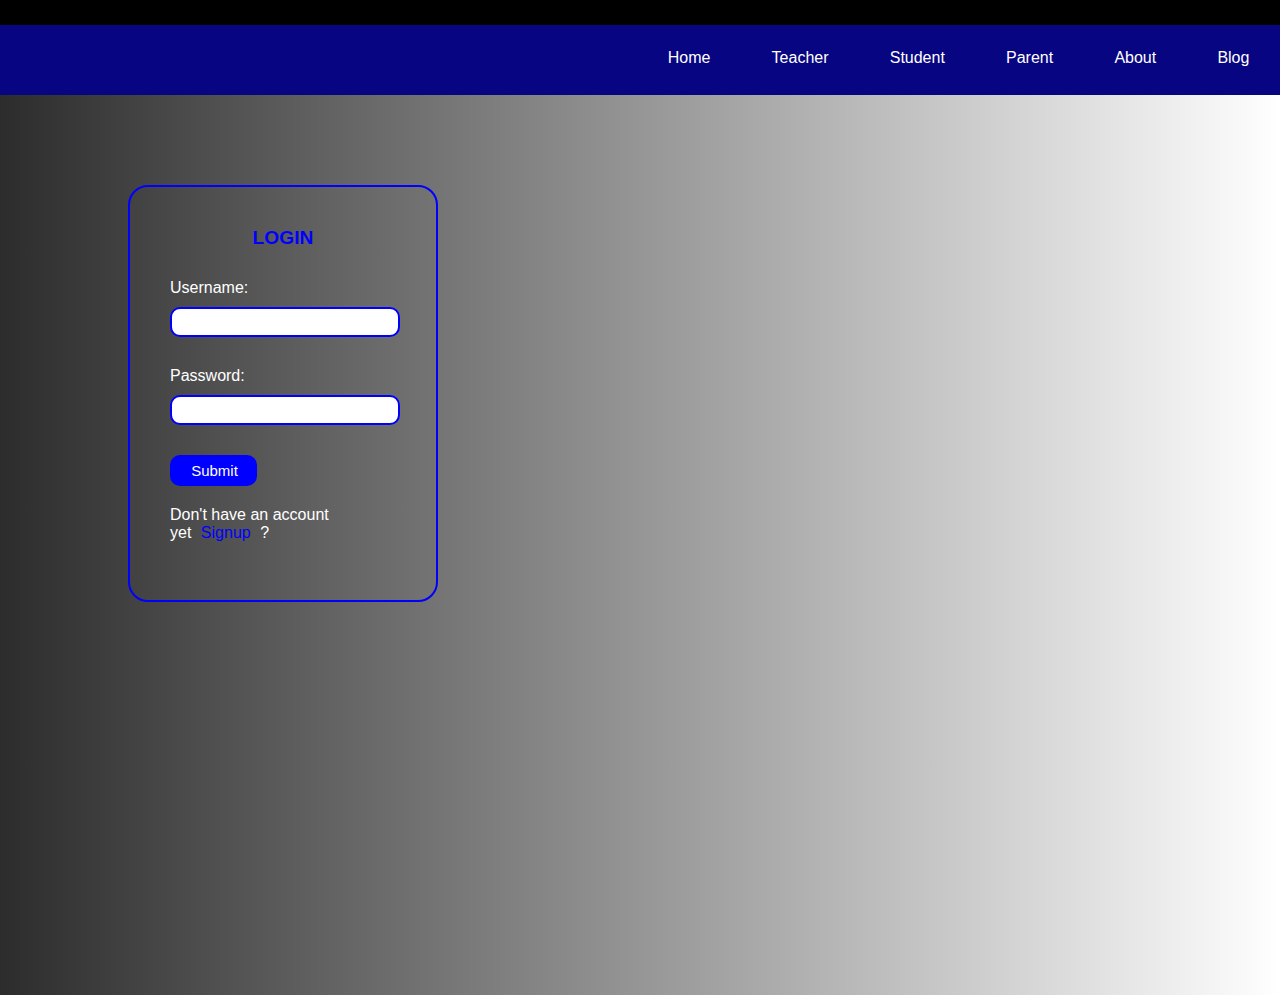
==== signup.html @ f12859d2 "Add files via upload" ====
<!doctype html>
<html lang="en">
  <head>
    <!-- Required meta tags -->
    <meta charset="utf-8">
    <meta name="viewport" content="width=device-width, initial-scale=1, shrink-to-fit=no">

    <!-- Normal CSS -->
    <link rel="stylesheet" href="style.css">

    <title>Educonnecte</title>
  </head>

  <body>

    

    <section>
        <nav class="social"></nav>
      <nav class="flexbox">
        <a href="index.html">Home</a>
        <a href="#">Teacher</a>
        <a href="#">Student</a>
        <a href="#">Parent</a>
        <a href="#">About</a>
        <a href="#">Blog</a>
    </nav>
      <div class="bg-img" style="background-image: linear-gradient(to left, #00000000,#000000d3), url('./connect2.jpg');">
          <div class="form">
            <p 
            style="
            color: blue; 
            text-align: center; 
            margin-bottom: 30px; 
            font-weight: bold;
            font-size: larger;
            ">LOGIN</p>
            <form>
                <label for="uname">Username:</label><br>
                <input type="text" id="uname" name="Username"><br>
                <label for="pass">Password:</label><br>
                <input type="password" id="pass" name="Password"><br>
                <button class=""><a href="index.html">Submit</a></button><br>
                <p>Don't have an account yet<span></span><a href="#" style="color: blue; ">Signup</a></span>?</p><br>
            </form> 
          </div>
      </div>
      
    </section>
    
  </body>
</html>
---- style.css ----
*{
    margin: 0;
    box-sizing: border-box;
    font-family: Verdana, Geneva, Tahoma, sans-serif;
}

nav{
    display: flex;
    flex-wrap: wrap;
    justify-content: right;
    align-items: center;
    background-color: #070581;
    height: 70px;
    z-index: -1;
    /* padding-left: 50%; */
}


a{
    text-decoration: none;
    color: white;
    margin: 0 2%; 
    padding: 0 5px 5px 5px;
    /* border-bottom: solid white 2px; */
}

.social{
    height: 10px;
    background-color: black;
}

.bg-img{
    background-image: linear-gradient(
        to left, #00000000,#05050580), 
        url('./connect4.jpg');
    height: 100vh;
}

.hd-text{
    position: absolute;
    top: 30%;
    left: 2%;
    color: white;
    font-size: 60px;
    /* width: 50%; */
    
}

div .sub{
    font-size: 25px;
}

.signup{
    position: absolute;
    top: 80%;
    border-radius: 15px;
    border: solid #070581 5px;
    background-color: #070581;
    color: white;
    font-size: large;
    padding: 5px 20px;
    left: 10%; 
}

button{
    border-radius: 10px;
    border: solid blue 5px;
    background-color: blue;
    color: white;
    font-size: 15px;
    padding: 2px 10px;
    /* width: 1px; */
    margin-bottom: 20px;
    text-align: center;
}

.login{
    position: absolute;
    top: 80%;
    border-radius: 30px;
    border: solid blue 5px;
    background-color: blue;
    color: white;
    font-size: large;
    padding: 10px 5px;
    left: 18%; 
    width: 200px;
    text-align: center;
}

.social{
    height: 25px;
    background-color: black;
}

.form{
    position: relative;
    color: white;
    border: solid blue 2px;
    border-radius: 20px;
    padding: 40px 40px;
    text-align: left;
    width: 310px;
    top: 10vh;
    left: 10vw;
}

input{
    text-decoration: none;
    background-color: white;
    border:solid blue 2px ;
    border-radius: 10px;
    margin: 10px 0 30px 0;
    height: 30px;
    width: 230px;
    padding: 5px;
    color: black;
}
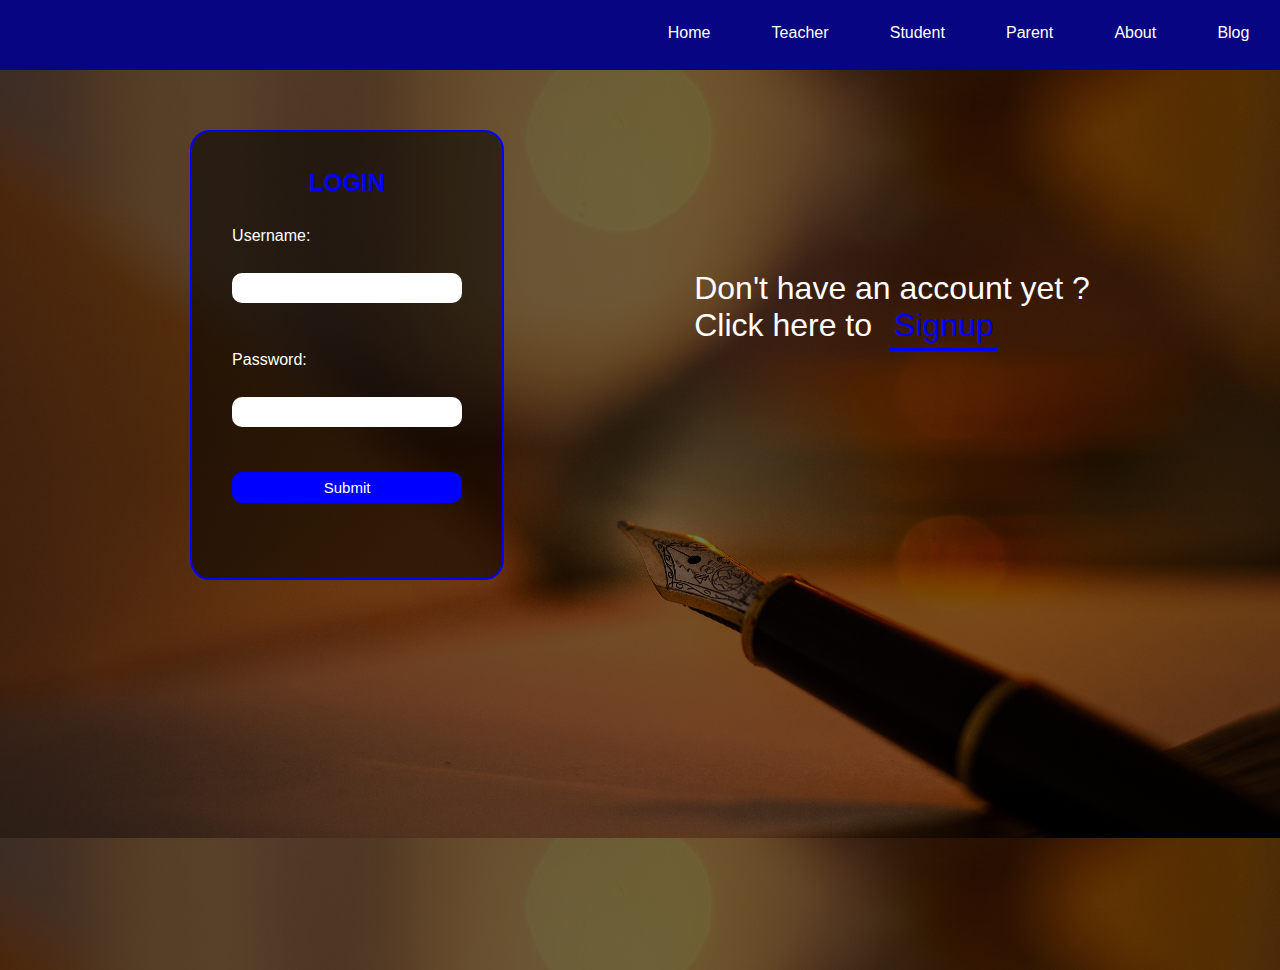
==== commit 0653d769: "signup updated" ====
--- a/signup.html
+++ b/signup.html
@@ -13,10 +13,8 @@
 
   <body>
 
-    
-
     <section>
-        <nav class="social"></nav>
+      <!-- <nav class="social"></nav> -->
       <nav class="flexbox">
         <a href="index.html">Home</a>
         <a href="#">Teacher</a>
@@ -24,26 +22,29 @@
         <a href="#">Parent</a>
         <a href="#">About</a>
         <a href="#">Blog</a>
-    </nav>
-      <div class="bg-img" style="background-image: linear-gradient(to left, #00000000,#000000d3), url('./connect2.jpg');">
-          <div class="form">
-            <p 
-            style="
-            color: blue; 
-            text-align: center; 
-            margin-bottom: 30px; 
-            font-weight: bold;
-            font-size: larger;
-            ">LOGIN</p>
+    </nav>  
+      
+      <div class="bg-img" style="background-image: linear-gradient(to left, #00000080,#0000009a), url('./connect2.jpg');">
+        
+        <div class="form">
+            <p class="signup-login-button">LOGIN</p>
             <form>
                 <label for="uname">Username:</label><br>
                 <input type="text" id="uname" name="Username"><br>
                 <label for="pass">Password:</label><br>
-                <input type="password" id="pass" name="Password"><br>
-                <button class=""><a href="index.html">Submit</a></button><br>
-                <p>Don't have an account yet<span></span><a href="#" style="color: blue; ">Signup</a></span>?</p><br>
+                <input type="password" id="pass" name="Password">
+                <button class="signup-submit-button"><a href="index.html">Submit</a></button><br>
             </form> 
           </div>
+          <p style="
+          margin-top: 200px; 
+          font-size: xx-large; 
+          color: white;">
+          Don't have an account yet ? <br> Click here to
+          <a style="
+          color: blue; 
+          border-bottom: solid 3px blue;" 
+          href="#">Signup</a></p>
       </div>
       
     </section>
--- a/style.css
+++ b/style.css
@@ -30,6 +30,8 @@
 }
 
 .bg-img{
+    display: flex;
+    justify-content: space-evenly;
     background-image: linear-gradient(
         to left, #00000000,#05050580), 
         url('./connect4.jpg');
@@ -94,25 +96,48 @@
 }
 
 .form{
-    position: relative;
+    display: flex;
+    justify-content: center;
+    flex-direction: column;
+    margin-top: 60px;
     color: white;
     border: solid blue 2px;
     border-radius: 20px;
     padding: 40px 40px;
-    text-align: left;
-    width: 310px;
-    top: 10vh;
-    left: 10vw;
+    height: 450px;
+    background-color: #0000008a;
+}
+
+form{
+    display: flex;
+    flex-direction: column;
+    justify-content: center;
+    width: 230px;
+}
+
+.signup-login-button{
+    color: blue; 
+    text-align: center; 
+    margin-bottom: 30px; 
+    font-weight: bold;
+    font-size: x-large;
 }
 
 input{
     text-decoration: none;
-    background-color: white;
-    border:solid blue 2px ;
+    background-color: #ffffff;
+    border: none;
     border-radius: 10px;
     margin: 10px 0 30px 0;
     height: 30px;
-    width: 230px;
     padding: 5px;
     color: black;
+}
+
+.signup-submit-button{
+    margin-top: 15px;
+}
+
+input:hover{
+border: solid 2px blue;
 }